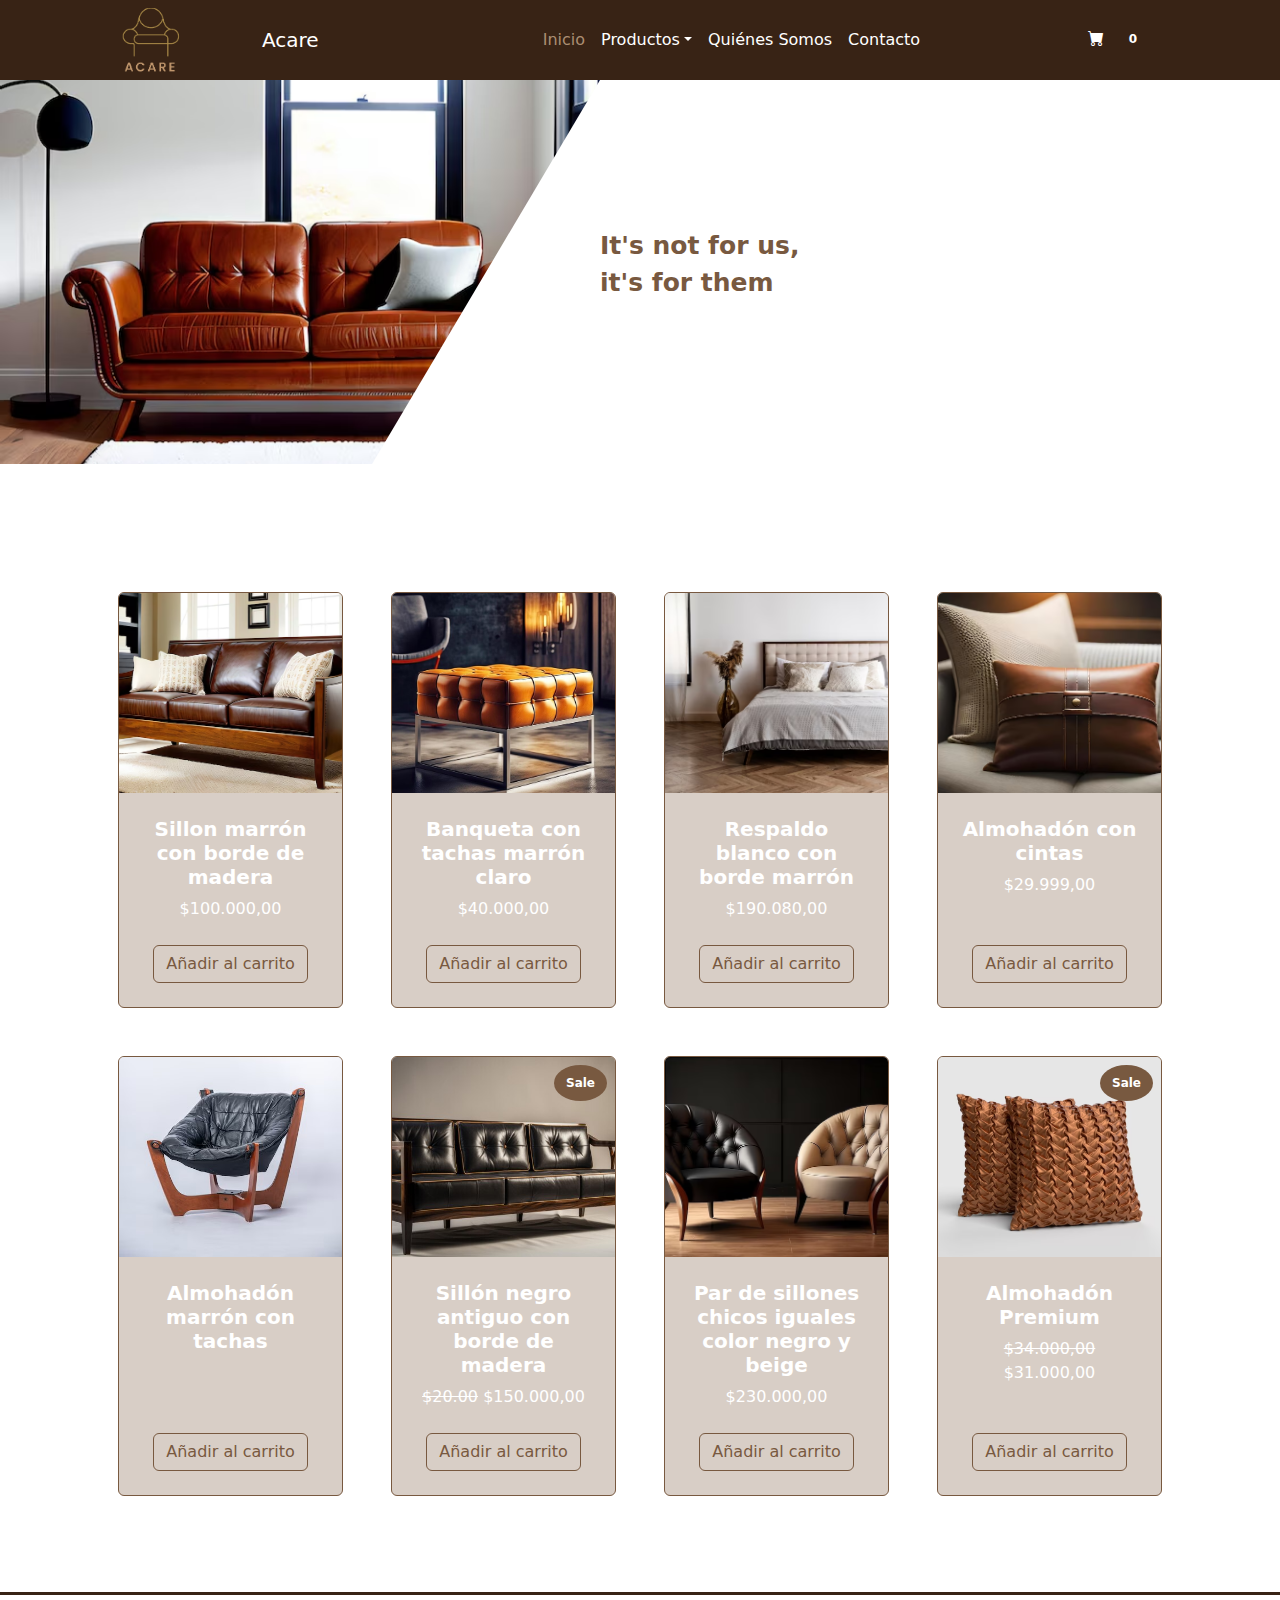
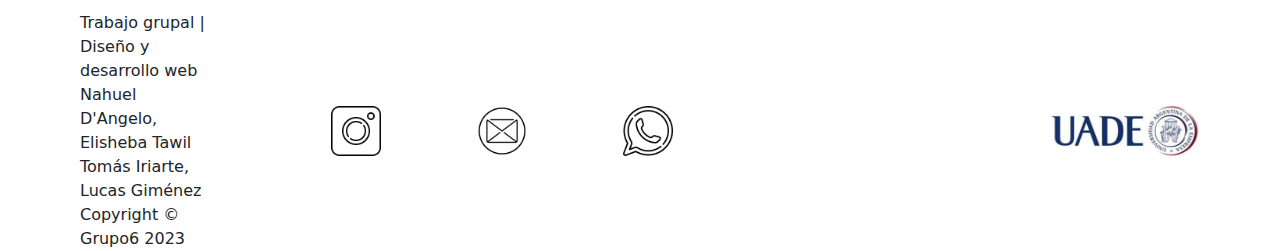
==== index.html @ 0e03ffe2 "version1" ====
<!DOCTYPE html>
<html lang="en">
    <head>
        <meta charset="utf-8" />
        <meta name="viewport" content="width=device-width, initial-scale=1, shrink-to-fit=no" />
        <meta name="description" content="" />
        <meta name="author" content="" />
        <title>Pagina Acare</title>
        <!-- Favicon-->
        <link rel="icon" type="image/x-icon" href="assets/favicon.ico" />
        <!-- Bootstrap icons-->
        <link href="https://cdn.jsdelivr.net/npm/bootstrap-icons@1.5.0/font/bootstrap-icons.css" rel="stylesheet" />
        <!-- Core theme CSS (includes Bootstrap)-->
        <link href="css/styles.css" rel="stylesheet" />
    </head>
    <body>
        <!-- Navigation-->   <!--style="background-color: #382315;"-->
        <nav class="navbar navbar-expand-lg navbar-light " style="background-color: #382315; " >
            <div class="container px-4 px-lg-5">
                <img class="LogoAcare" src="img/sinfondo.png" alt="logo acare">
                <a class="navbar-brand" href="#!" style="margin-right: 12rem;">Acare</a>
                <button class="navbar-toggler" type="button" data-bs-toggle="collapse" data-bs-target="#navbarSupportedContent" aria-controls="navbarSupportedContent" aria-expanded="false" aria-label="Toggle navigation"><span class="navbar-toggler-icon"></span></button>
                <div class="collapse navbar-collapse" id="navbarSupportedContent" >
                    <ul class="navbar-nav me-auto mb-2 mb-lg-0 ms-lg-4" >
                        <li class="nav-item"><a class="nav-link active" aria-current="page" href="index.html">Inicio</a></li>
                        <li class="nav-item dropdown">
                            <!--la barra desplegable de los productos-->
                            <a class="nav-link dropdown-toggle" id="navbarDropdown" href="#" role="button" data-bs-toggle="dropdown" aria-expanded="false">Productos</a>
                            <ul class="dropdown-menu" aria-labelledby="navbarDropdown">
                                <li><a class="dropdown-item" href="sillones.html">Sillones</a></li>
                                <li><a class="dropdown-item" href="sillonesChicos.html">Sillones Chicos</a></li>
                                <li><a class="dropdown-item" href="sillas.html">Sillas</a></li>
                                <li><a class="dropdown-item" href="respaldos.html">Respaldos</a></li>
                                <li><a class="dropdown-item" href="almohadones.html">Almohadones</a></li>
                            </ul>
                        </li>
                        <li class="nav-item"><a class="nav-link" href="#!">Quiénes Somos</a></li>
                        <li class="nav-item"><a class="nav-link" href="#!">Contacto</a></li>
                        
                    </ul>
                    
                    <!--carrito-->
                    <form class="d-flex">
                        <button class="btn btn-outline-dark2" type="submit">
                            <i class="bi-cart-fill me-1"></i>
                            
                            <span class="badge  text-white ms-1 ">0</span>
                        </button>
                    </form>
                </div>
            </div>
        </nav>
        <!-- Header-->
        <header>
            <section class="pad">
                <div class="sec">
                    <div class="CarruselPortada img-fluid">
                        <img style="width: 100%;"  src="fotosPag/sillon/SG14.avif" alt="foto portada">
                    </div>
                    <div class="text-center " >
                        <div class="textoPortada display-6 fw-bolder">
                            <p>It's not for us, <br>it's for them</p>  
                
                        </div>
                    </div>
                </div>
            </section>
        </header>
        
        
        <!-- Section CARD-->
        <main>
            <section class="py-5">
                <div class="container px-4 px-lg-5 mt-5">
                    <div class="row gx-4 gx-lg-5 row-cols-2 row-cols-md-3 row-cols-xl-4 justify-content-center">
                        <!--CARD1-->
                        <div class="col mb-5">
                            <div class="card h-100">
                                <!-- Product image-->
                                <img class="card-img-top" src="fotosPag/sillon/SG5.avif" alt="siilon marron" />
                                <!-- Product details-->
                                <div class="card-body p-4">
                                    <div class="text-center text-white">
                                        <!-- Product name-->
                                        <h5 class="fw-bolder">Sillon marrón con borde de madera</h5>
                                        <!-- Product price-->
                                        $100.000,00
                                    </div>
                                </div>
                                <!-- Product actions-->
                                <div class="card-footer p-4 pt-0 border-top-0 bg-transparent">
                                    <div class="text-center"><a class="btn btn-outline-dark mt-auto" href="#">Añadir al carrito</a></div>
                                </div>
                            </div>
                        </div>
                        <!--CARD2-->
                        <div class="col mb-5">
                            <div class="card h-100">
                                <!-- Product image-->
                                <img class="card-img-top" src="fotosPag/sillonChico/SCB1.jpg" alt="banqueta" />
                                <!-- Product details-->
                                <div class="card-body p-4">
                                    <div class="text-center text-white">
                                        <!-- Product name-->
                                        <h5 class="fw-bolder">Banqueta con tachas marrón claro</h5>
                                        
                                        <!-- Product price-->
                                        $40.000,00
                                    </div>
                                </div>
                                <!-- Product actions-->
                                <div class="card-footer p-4 pt-0 border-top-0 bg-transparent">
                                    <div class="text-center"><a class="btn btn-outline-dark mt-auto" href="#">Añadir al carrito</a></div>
                                </div>
                            </div>
                        </div>
                        <!--CARD3-->
                        <div class="col mb-5">
                            <div class="card h-100">
                                <!-- Product image-->
                                <img class="card-img-top" src="fotosPag/respaldo/ri5.avif" alt="respaldo" />
                                <!-- Product details-->
                                <div class="card-body p-4">
                                    <div class="text-center text-white">
                                        <!-- Product name-->
                                        <h5 class="fw-bolder">Respaldo blanco con borde marrón</h5>
                                        <!-- Product price-->
                                        $190.080,00
                                    </div>
                                </div>
                                <!-- Product actions-->
                                <div class="card-footer p-4 pt-0 border-top-0 bg-transparent">
                                    <div class="text-center"><a class="btn btn-outline-dark mt-auto" href="#">Añadir al carrito</a></div>
                                </div>
                            </div>
                        </div>
                        
                        <!--CARD4-->
                        <div class="col mb-5">
                            <div class="card h-100">
                                <!-- Product image-->
                                <img class="card-img-top" src="fotosPag/almohadon/AL10.avif" alt="almohadon" />
                                <!-- Product details-->
                                <div class="card-body p-4">
                                    <div class="text-center text-white">
                                        <!-- Product name-->
                                        <h5 class="fw-bolder">Almohadón con cintas</h5>
                                        
                                        <!-- Product price-->
                                        $29.999,00
                                    </div>
                                </div>
                                <!-- Product actions-->
                                <div class="card-footer p-4 pt-0 border-top-0 bg-transparent">
                                    <div class="text-center"><a class="btn btn-outline-dark mt-auto" href="#">Añadir al carrito</a></div>
                                </div>
                            </div>
                        </div>
                        <!--CARD5-->
                        <div class="col mb-5">
                            <div class="card h-100">
                                <!-- Product image-->
                                <img class="card-img-top" src="fotosPag/silla/SI5_2.jpg" alt="silla" />
                                <!-- Product details-->
                                <div class="card-body p-4">
                                    <div class="text-center text-white">
                                        <!-- Product name-->
                                        <h5 class="fw-bolder">Almohadón marrón con tachas</h5>
                                        
                                    </div>
                                </div>
                                <!-- Product actions-->
                                <div class="card-footer p-4 pt-0 border-top-0 bg-transparent">
                                    <div class="text-center"><a class="btn btn-outline-dark mt-auto" href="#">Añadir al carrito</a></div>
                                </div>
                            </div>
                        </div>
                        <!--CARD6-->
                        <div class="col mb-5">
                            <div class="card h-100">
                                <!-- Sale badge-->
                                <div class="badge text-white position-absolute" style="top: 0.5rem; right: 0.5rem; background-color:#785940">Sale</div>
                                <!-- Product image-->
                                <img class="card-img-top " src="fotosPag/sillon/SG12.jpg" alt="sillon chico" />
                                <!-- Product details-->
                                <div class="card-body p-4">
                                    <div class="text-center text-white">
                                        <!-- Product name-->
                                        <h5 class="fw-bolder">Sillón negro antiguo con borde de madera</h5>
                                        
                                        <!-- Product price-->
                                        <span class="text-muted text-decoration-line-through">$20.00</span>
                                        $150.000,00
                                    </div>
                                </div>
                                <!-- Product actions-->
                                <div class="card-footer p-4 pt-0 border-top-0 bg-transparent">
                                    <div class="text-center"><a class="btn btn-outline-dark mt-auto" href="#">Añadir al carrito</a></div>
                                </div>
                            </div>
                        </div>
                        <!--CARD7-->
                        <div class="col mb-5">
                            <div class="card h-100">
                                <!-- Product image-->
                                <img class="card-img-top" src="fotosPag/sillonChico/SC4.avif" alt="sillon chico" />
                                <!-- Product details-->
                                <div class="card-body p-4">
                                    <div class="text-center text-white">
                                        <!-- Product name-->
                                        <h5 class="fw-bolder"> Par de sillones chicos iguales color negro y beige</h5>
                                        
                                        <!-- Product price-->
                                        $230.000,00
                                    </div>
                                </div>
                                <!-- Product actions-->
                                <div class="card-footer p-4 pt-0 border-top-0 bg-transparent">
                                    <div class="text-center"><a class="btn btn-outline-dark mt-auto" href="#">Añadir al carrito</a></div>
                                </div>
                            </div>
                        </div>
                        <!--CARD8-->
                        <div class="col mb-5">
                            <div class="card h-100">
                                <!-- Sale badge-->
                                <div class="badge text-white position-absolute" style="top: 0.5rem; right: 0.5rem; background-color:#785940">Sale</div>
                                <!-- Product image-->
                                <img class="card-img-top " src="fotosPag/almohadon/AL7.avif" alt="almohadon" />
                                <!-- Product details-->
                                <div class="card-body p-4">
                                    <div class="text-center text-white">
                                        <!-- Product name-->
                                        <h5 class="fw-bolder">Almohadón Premium</h5>
                                        
                                        <!-- Product price-->
                                        <span class="text-muted text-decoration-line-through">$34.000,00</span>
                                        $31.000,00
                                    </div>
                                </div>
                                <!-- Product actions-->
                                <div class="card-footer p-4 pt-0 border-top-0 bg-transparent">
                                    <div class="text-center"><a class="btn btn-outline-dark mt-auto" href="#">Añadir al carrito</a></div>
                                </div>
                            </div>
                        </div>
                    </div>
                </div>
            </section>
        </main>
        <!-- Footer-->
        <footer class="footer2v bg-white">
            
            <section class="column1">
                <p class="m-0 text-start">Trabajo grupal | Diseño y desarrollo web</p>
                <p class="m-0 text-start">Nahuel D'Angelo, Elisheba Tawil</p>
                <p class="m-0 text-start">Tomás Iriarte, Lucas Giménez</p>
                <p class="m-0 text-start" >Copyright &copy; Grupo6 2023</p>
            </section>
            
            <section class="column2">
                <a class="LogoC " href="mailto:sabuttawil@gmail.com" target="_blank">
                    <img src="img/instagram-logo.png" alt="iconoInstagram">
                </a>
                
                <a class="LogoC"  href="mailto:sabuttawil@gmail.com" target="_blank">
                    <img src="img/newsletter_logo.png" alt="iconoGmail">
                </a>
            
                <a class="LogoC" href="https://api.whatsapp.com/send?phone=5491134989592" target="_blank">
                    <img src="img/whatsapp-logo_nvo.png" alt="whatsappLogo">
                </a>
                    
                
            </section>

            <section class="column3">
                <div class="LogoUade" > <img src="img/uade-logo_nvo.jpg" alt="logo uade"></div>
            </section>

        </footer>

        <!--
        <footer class=" footerYo bg-white">
            <div class="ListaInfo  container m-0 textoCopy">
                <ul style="list-style: none;">
                    <li>Trabajo grupal | Diseño y desarrollo web</li>
                    <li>Nahuel D'Angelo</li>
                    <li>Tawil Elisheba</li>
                    <li>Tomás Iriarte</li>
                    <li>Lucas Giménez</li>
                    <li>Copyright &copy; Grupo6 2023</li>
                </ul>
            </div>
            
            
            <a class="LogoC " href="mailto:sabuttawil@gmail.com" target="_blank">
                <img src="img/instagram-logo.png" alt="iconoInstagram">
            </a>
            
            <a class="LogoC"  href="mailto:sabuttawil@gmail.com" target="_blank">
                <img src="img/newsletter_logo.png" alt="iconoGmail">
            </a>
        
            <a class="LogoC" href="https://api.whatsapp.com/send?phone=5491134989592" target="_blank">
                <img src="img/whatsapp-logo_nvo.png" alt="whatsappLogo">
            </a>
                
            <div class="  LogoUade" > <img src="img/LogoUADE.webp" alt="logo uade"></div>
            -->
        
        </footer>
        
        
        <!-- Bootstrap core JS-->
        <script src="https://cdn.jsdelivr.net/npm/bootstrap@5.2.3/dist/js/bootstrap.bundle.min.js"></script>
        <!-- Core theme JS-->
        <script src="js/scripts.js"></script>
    </body>
</html>
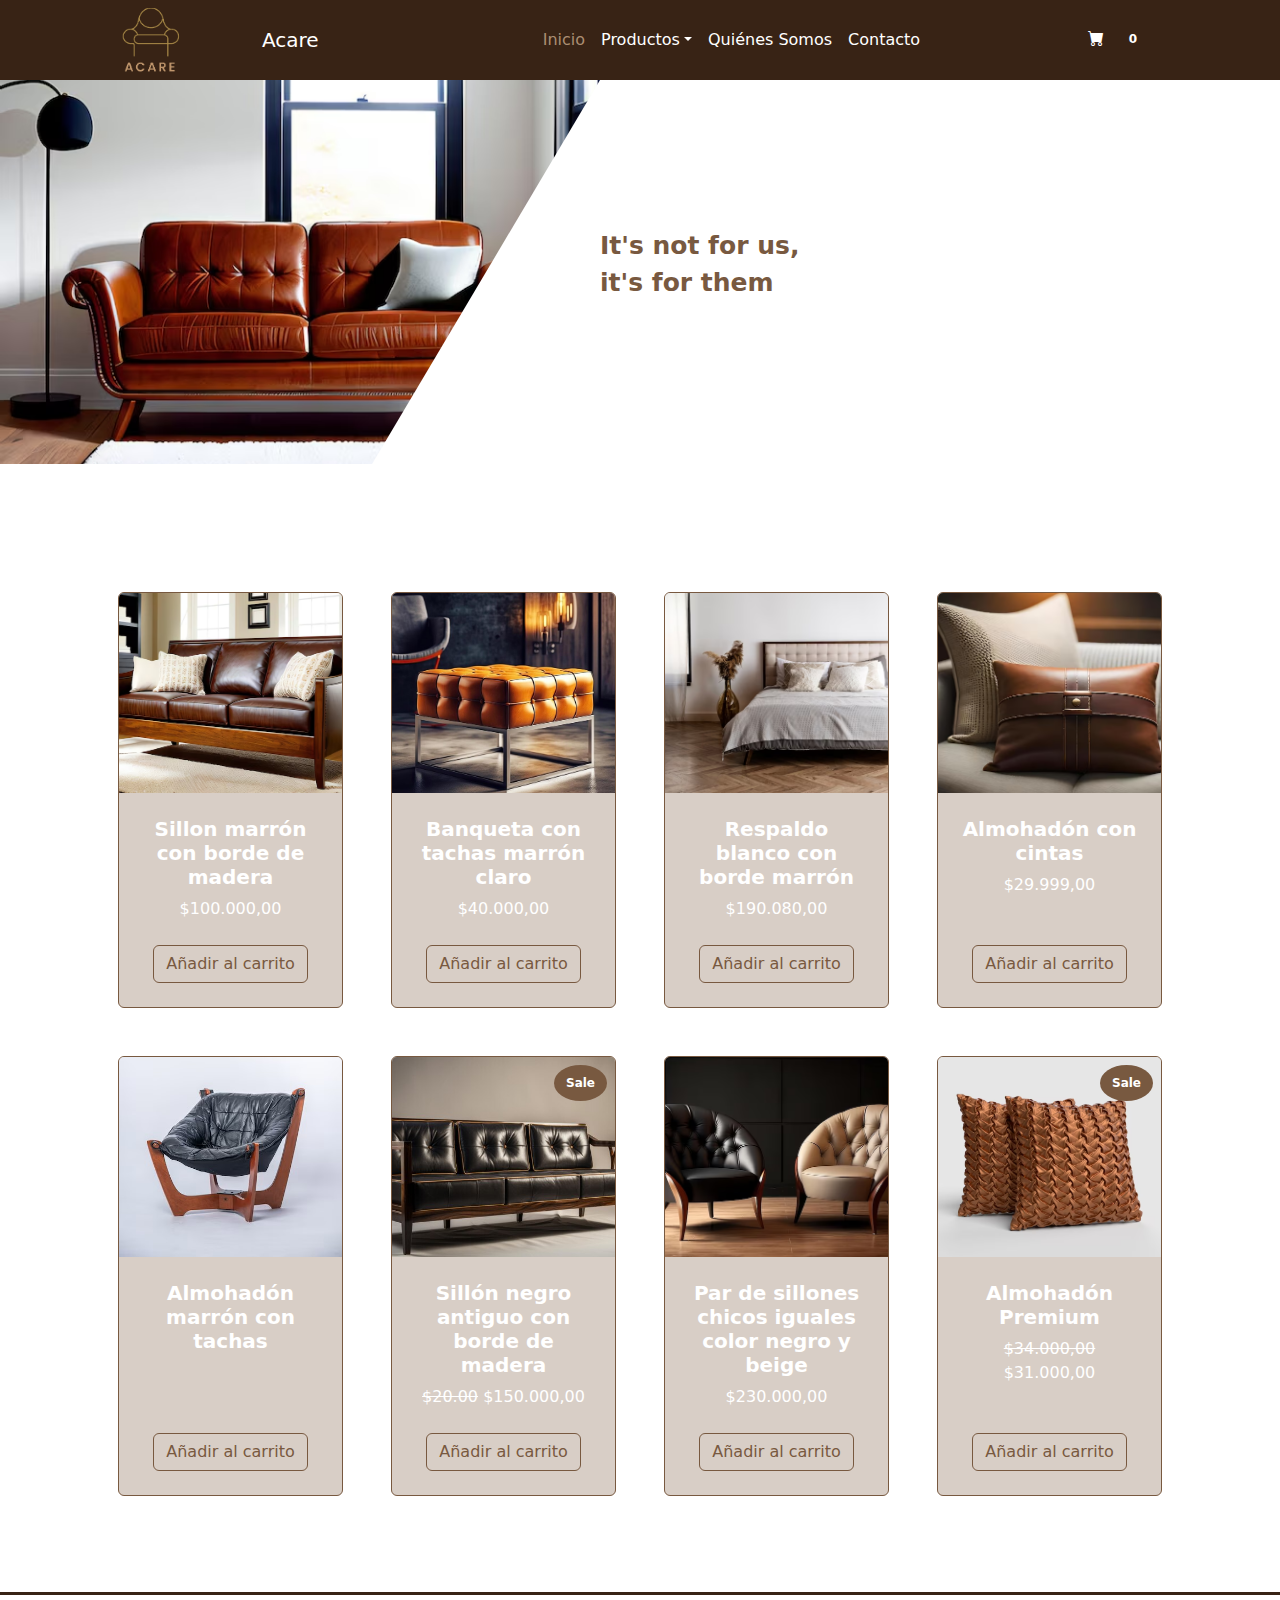
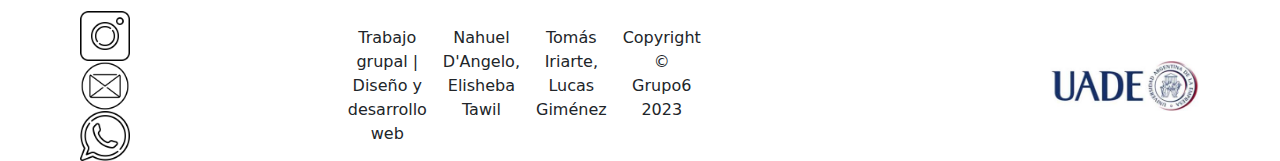
==== commit ac8ef37f: "version 2" ====
--- a/index.html
+++ b/index.html
@@ -251,14 +251,9 @@
         <!-- Footer-->
         <footer class="footer2v bg-white">
             
+            
+            
             <section class="column1">
-                <p class="m-0 text-start">Trabajo grupal | Diseño y desarrollo web</p>
-                <p class="m-0 text-start">Nahuel D'Angelo, Elisheba Tawil</p>
-                <p class="m-0 text-start">Tomás Iriarte, Lucas Giménez</p>
-                <p class="m-0 text-start" >Copyright &copy; Grupo6 2023</p>
-            </section>
-            
-            <section class="column2">
                 <a class="LogoC " href="mailto:sabuttawil@gmail.com" target="_blank">
                     <img src="img/instagram-logo.png" alt="iconoInstagram">
                 </a>
@@ -273,6 +268,12 @@
                     
                 
             </section>
+            <section class="column2">
+                <p class="m-0 text-cenetr">Trabajo grupal | Diseño y desarrollo web</p>
+                <p class="m-0 text-cenetr">Nahuel D'Angelo, Elisheba Tawil</p>
+                <p class="m-0 text-center">Tomás Iriarte, Lucas Giménez</p>
+                <p class="m-0 text-center" >Copyright &copy; Grupo6 2023</p>
+            </section>
 
             <section class="column3">
                 <div class="LogoUade" > <img src="img/uade-logo_nvo.jpg" alt="logo uade"></div>
@@ -280,36 +281,8 @@
 
         </footer>
 
-        <!--
-        <footer class=" footerYo bg-white">
-            <div class="ListaInfo  container m-0 textoCopy">
-                <ul style="list-style: none;">
-                    <li>Trabajo grupal | Diseño y desarrollo web</li>
-                    <li>Nahuel D'Angelo</li>
-                    <li>Tawil Elisheba</li>
-                    <li>Tomás Iriarte</li>
-                    <li>Lucas Giménez</li>
-                    <li>Copyright &copy; Grupo6 2023</li>
-                </ul>
-            </div>
-            
-            
-            <a class="LogoC " href="mailto:sabuttawil@gmail.com" target="_blank">
-                <img src="img/instagram-logo.png" alt="iconoInstagram">
-            </a>
-            
-            <a class="LogoC"  href="mailto:sabuttawil@gmail.com" target="_blank">
-                <img src="img/newsletter_logo.png" alt="iconoGmail">
-            </a>
-        
-            <a class="LogoC" href="https://api.whatsapp.com/send?phone=5491134989592" target="_blank">
-                <img src="img/whatsapp-logo_nvo.png" alt="whatsappLogo">
-            </a>
-                
-            <div class="  LogoUade" > <img src="img/LogoUADE.webp" alt="logo uade"></div>
-            -->
-        
-        </footer>
+        
+        
         
         
         <!-- Bootstrap core JS-->
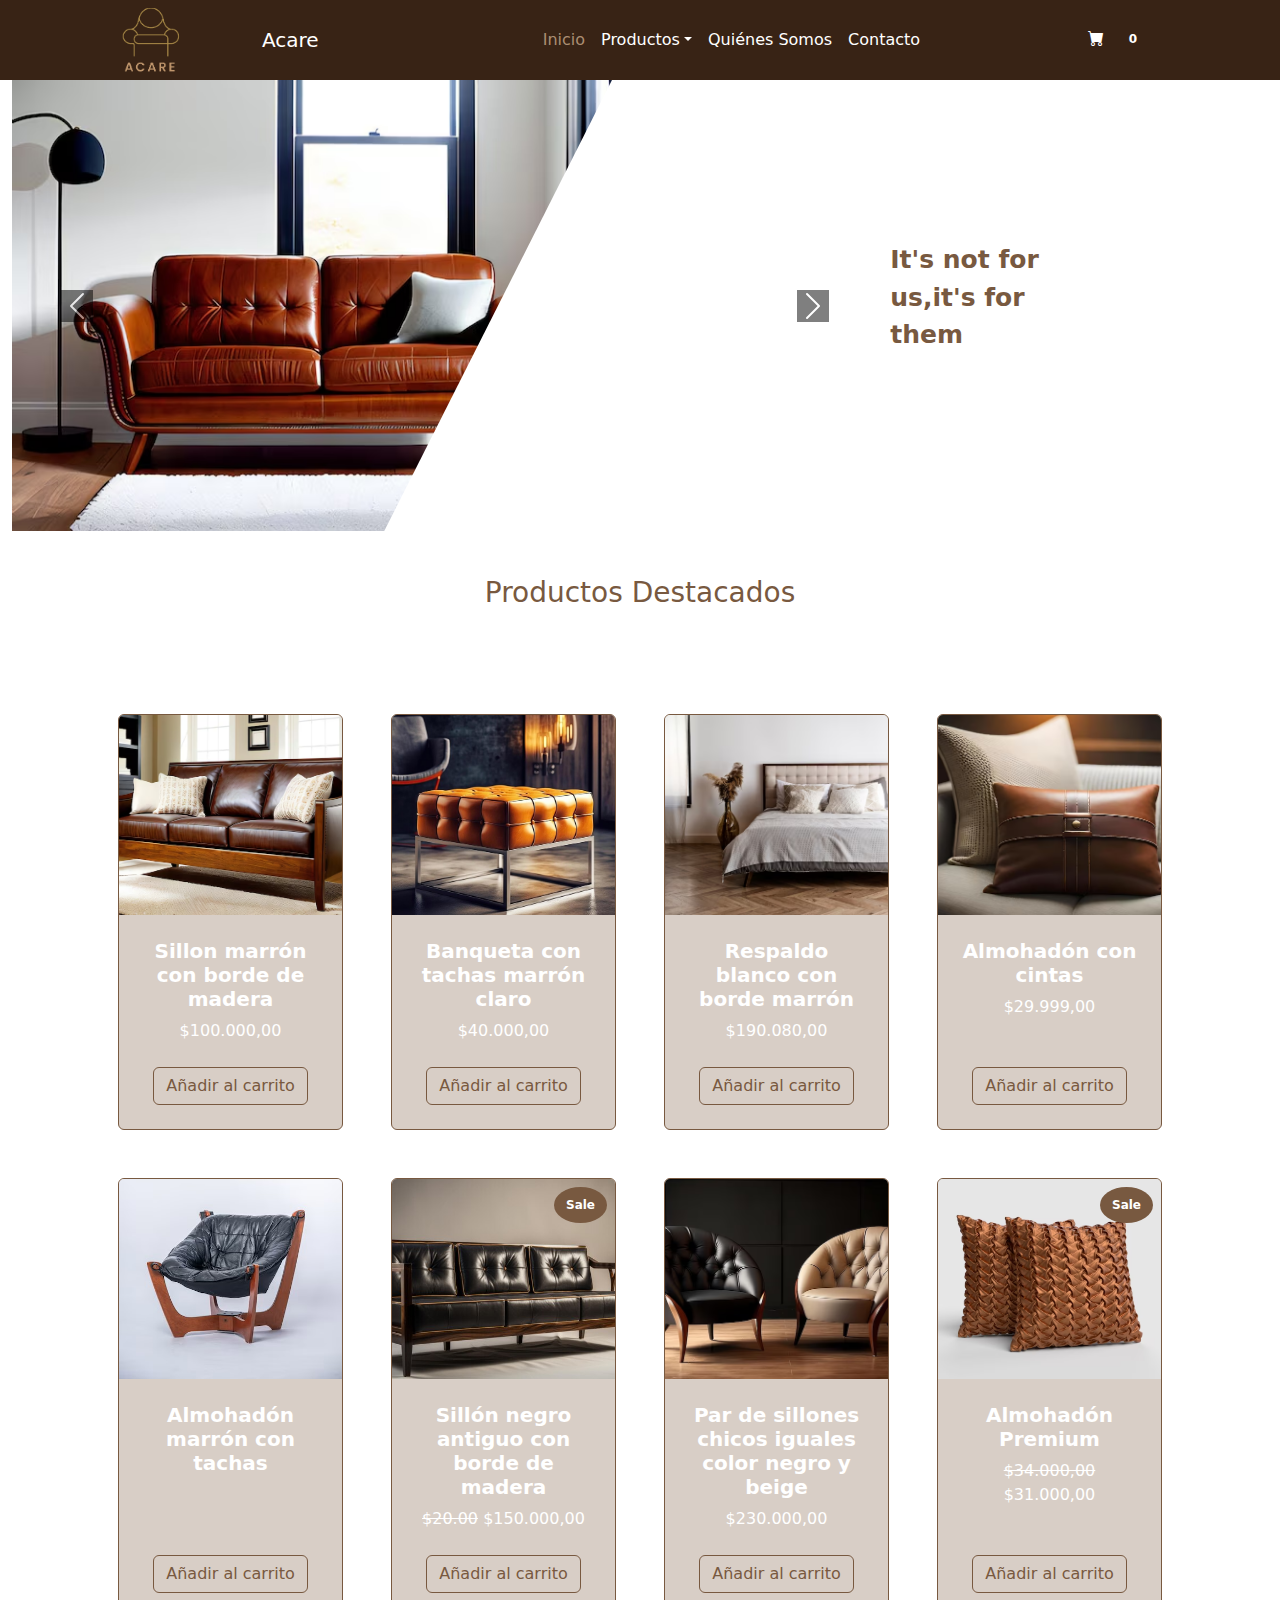
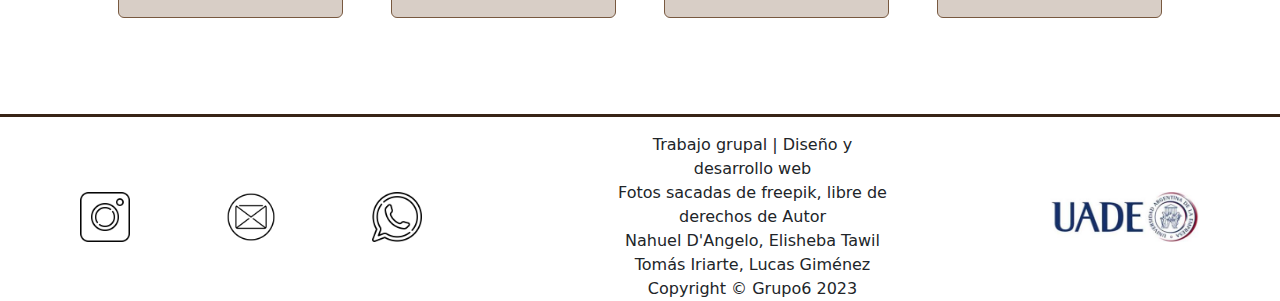
==== commit 3d84ecee: "version4" ====
--- a/index.html
+++ b/index.html
@@ -34,8 +34,8 @@
                                 <li><a class="dropdown-item" href="almohadones.html">Almohadones</a></li>
                             </ul>
                         </li>
-                        <li class="nav-item"><a class="nav-link" href="#!">Quiénes Somos</a></li>
-                        <li class="nav-item"><a class="nav-link" href="#!">Contacto</a></li>
+                        <li class="nav-item"><a class="nav-link" href="quienes_somos.html">Quiénes Somos</a></li>
+                        <li class="nav-item"><a class="nav-link" href="contacto.html">Contacto</a></li>
                         
                     </ul>
                     
@@ -54,6 +54,9 @@
         <header>
             <section class="pad">
                 <div class="sec">
+                    
+                    
+                    <!--
                     <div class="CarruselPortada img-fluid">
                         <img style="width: 100%;"  src="fotosPag/sillon/SG14.avif" alt="foto portada">
                     </div>
@@ -62,7 +65,59 @@
                             <p>It's not for us, <br>it's for them</p>  
                 
                         </div>
+                    </div>  -->
+                
+                    <div class="container">
+                    <div id="myCarousel" class="carousel slide" data-ride="carousel">
+                        <!-- Indicadores de imágenes -->
+                        <ol class="carousel-indicators">
+                        <li data-target="#myCarousel" data-slide-to="0" class="active"></li>
+                        <li data-target="#myCarousel" data-slide-to="1"></li>
+                        <li data-target="#myCarousel" data-slide-to="2"></li>
+                        </ol>
+
+                        <!-- Imágenes del carrusel -->
+                        <div class="carousel-inner">
+                        <div class="CarruselPortada img-fluid carousel-item active">
+                            <img style="width: 100%;" src="fotosPag/sillon/SG14.avif" alt="Imagen 1">
+                        </div>
+                        <div class="CarruselPortada img-fluid carousel-item">
+                            <img style="width: 100%;" src="fotosPag/almohadon/AL11.avif" alt="Imagen 2">
+                        </div>
+                        <div class="CarruselPortada img-fluid carousel-item">
+                            <img style="width: 100%;" src="fotosPag/silla/SI4_2.jpg" alt="Imagen 3">
+                        </div>
+                        <div class="CarruselPortada img-fluid carousel-item">
+                            <img style="width: 100%;" src="fotosPag/sillonChico/SC4.avif" alt="Imagen 4">
+                        </div>
+                        <div class="CarruselPortada img-fluid carousel-item">
+                            <img style="width: 100%;" src="fotosPag/respaldo/ri3.avif" alt="Imagen 5">
+                        </div>
+                        </div>
+
+                        <!-- Botones de navegación -->
+                        <a class="carousel-control-prev" href="#myCarousel" data-slide="prev">
+                        <span class="carousel-control-prev-icon"></span>
+                        </a>
+                        <a class="carousel-control-next" href="#myCarousel" data-slide="next">
+                        <span class="carousel-control-next-icon"></span>
+                        </a>
                     </div>
+                    </div>
+                    <div class="text-center " >
+                        <div class="textoPortada display-6 fw-bolder">
+                            <p>It's not for us,it's for them</p>  
+                
+                        </div>
+                    </div> 
+                
+
+
+                
+                
+                
+                
+                
                 </div>
             </section>
         </header>
@@ -70,6 +125,11 @@
         
         <!-- Section CARD-->
         <main>
+            <section class="PrdoDescText">
+                <h3>Productos Destacados</h3>
+
+            </section>
+
             <section class="py-5">
                 <div class="container px-4 px-lg-5 mt-5">
                     <div class="row gx-4 gx-lg-5 row-cols-2 row-cols-md-3 row-cols-xl-4 justify-content-center">
@@ -270,9 +330,11 @@
             </section>
             <section class="column2">
                 <p class="m-0 text-cenetr">Trabajo grupal | Diseño y desarrollo web</p>
+                <p class="m-0 text-center" >Fotos sacadas de freepik, libre de derechos de Autor</p>
                 <p class="m-0 text-cenetr">Nahuel D'Angelo, Elisheba Tawil</p>
                 <p class="m-0 text-center">Tomás Iriarte, Lucas Giménez</p>
                 <p class="m-0 text-center" >Copyright &copy; Grupo6 2023</p>
+                
             </section>
 
             <section class="column3">
@@ -287,6 +349,10 @@
         
         <!-- Bootstrap core JS-->
         <script src="https://cdn.jsdelivr.net/npm/bootstrap@5.2.3/dist/js/bootstrap.bundle.min.js"></script>
+        <script src="https://code.jquery.com/jquery-3.5.1.slim.min.js"></script>
+        <script src="https://maxcdn.bootstrapcdn.com/bootstrap/4.5.2/js/bootstrap.min.js"></script>
+
+
         <!-- Core theme JS-->
         <script src="js/scripts.js"></script>
     </body>
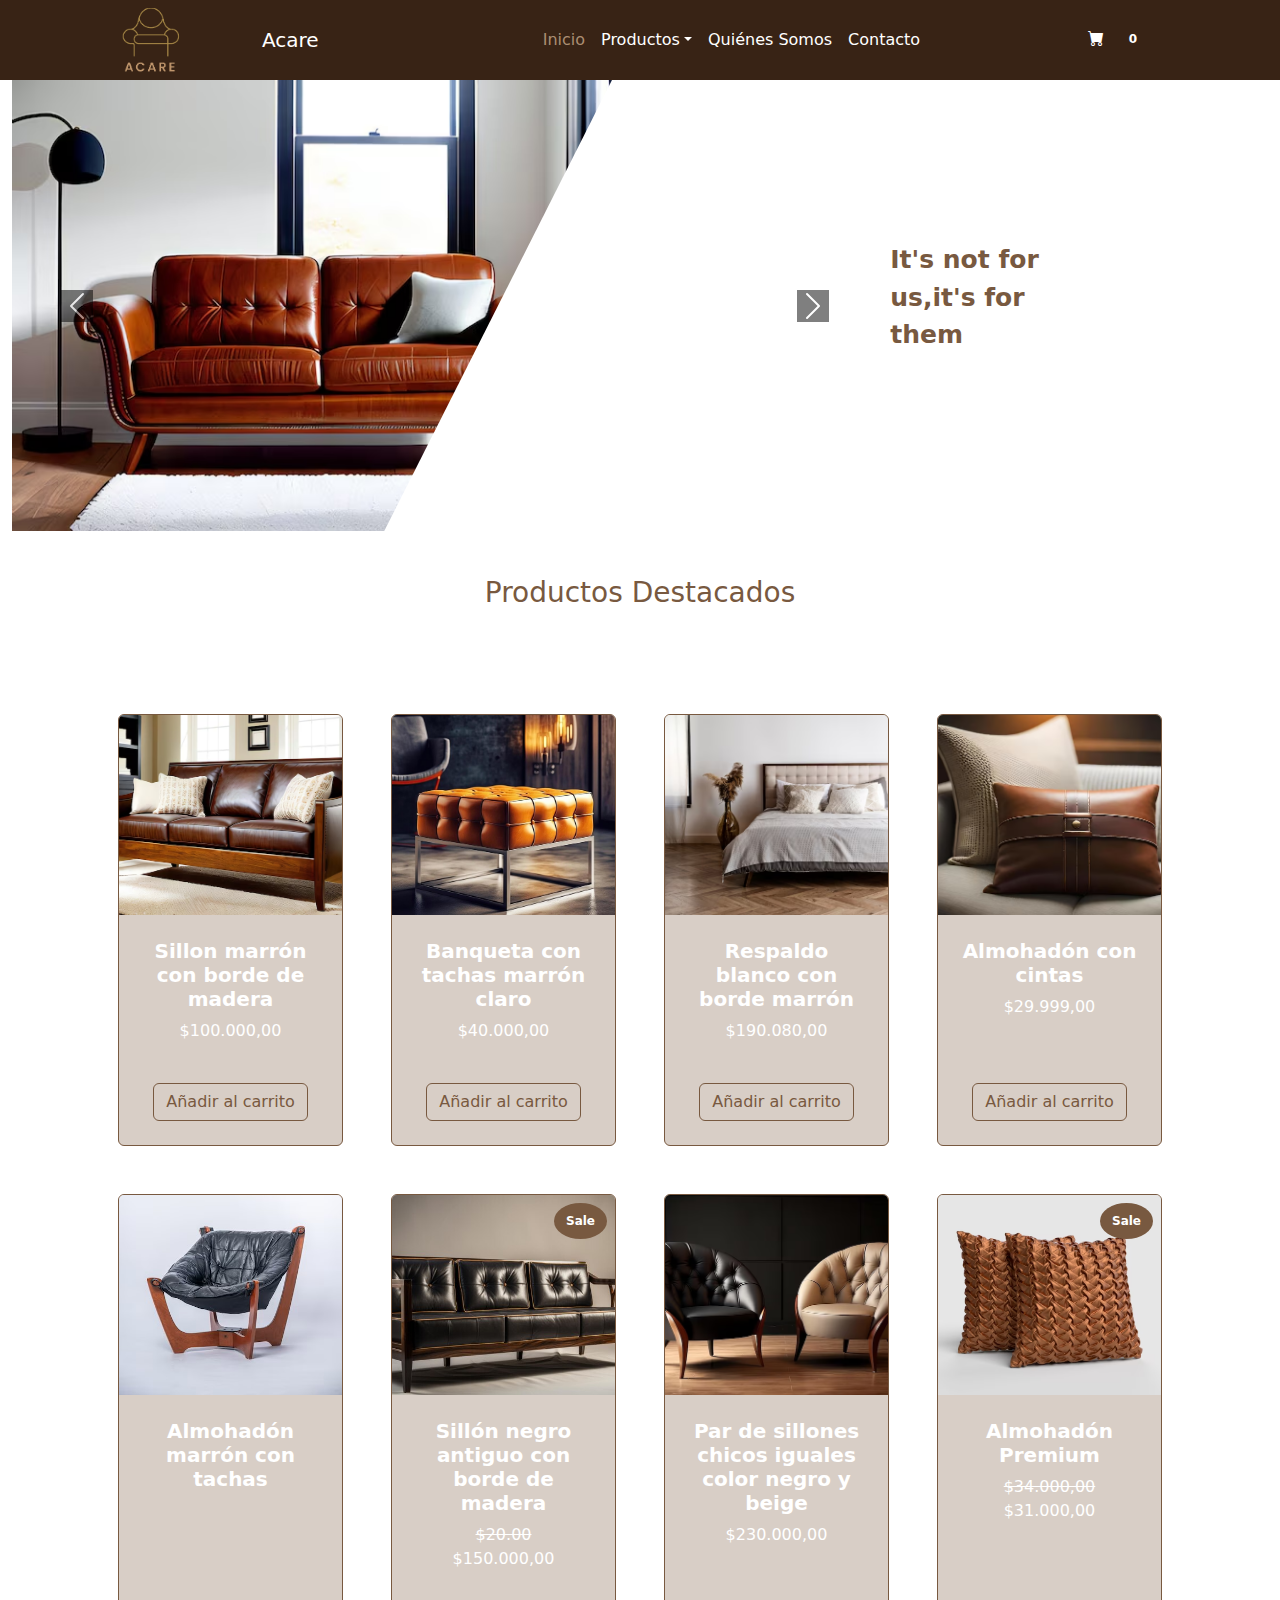
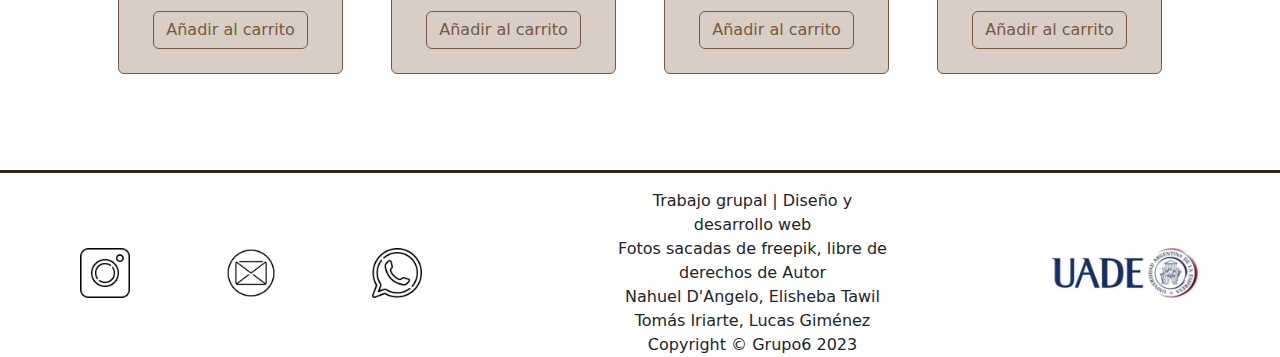
==== commit b55f41a6: "Cambios Minicart" ====
--- a/index.html
+++ b/index.html
@@ -121,6 +121,27 @@
                 </div>
             </section>
         </header>
+
+        <div class="container-cart-products hidden-cart">
+            <div class="row-product hidden">
+              <div class="cart-product">
+                <div class="info-cart-product">
+                  <span class="cantidad-producto-carrito">1</span>
+                  <p class="titulo-producto-carrito">Zapatos Nike</p>
+                  <span class="precio-producto-carrito">$0</span>
+                </div>
+                <svg xmlns="http://www.w3.org/2000/svg" fill="none" viewBox="0 0 24 24" stroke-width="1.5" stroke="currentColor" class="icon-close">
+                  <path stroke-linecap="round" stroke-linejoin="round" d="M6 18L18 6M6 6l12 12" />
+                </svg>
+              </div>
+            </div>
+        
+            <div class="cart-total hidden">
+              <h3>Total:</h3>
+              <span class="total-pagar">$200</span>
+            </div>
+            <p class="cart-empty"> El carrito está vacío</p>
+          </div>
         
         
         <!-- Section CARD-->
@@ -144,7 +165,7 @@
                                         <!-- Product name-->
                                         <h5 class="fw-bolder">Sillon marrón con borde de madera</h5>
                                         <!-- Product price-->
-                                        $100.000,00
+                                        <p class="precio">$100.000,00</p>
                                     </div>
                                 </div>
                                 <!-- Product actions-->
@@ -207,7 +228,7 @@
                                         <h5 class="fw-bolder">Almohadón con cintas</h5>
                                         
                                         <!-- Product price-->
-                                        $29.999,00
+                                        <p class="precio"> $29.999,00 </p>
                                     </div>
                                 </div>
                                 <!-- Product actions-->
@@ -250,7 +271,7 @@
                                         
                                         <!-- Product price-->
                                         <span class="text-muted text-decoration-line-through">$20.00</span>
-                                        $150.000,00
+                                        <p class="precio">$150.000,00</p>
                                     </div>
                                 </div>
                                 <!-- Product actions-->
@@ -271,7 +292,7 @@
                                         <h5 class="fw-bolder"> Par de sillones chicos iguales color negro y beige</h5>
                                         
                                         <!-- Product price-->
-                                        $230.000,00
+                                        <p class="precio">$230.000,00</p>
                                     </div>
                                 </div>
                                 <!-- Product actions-->
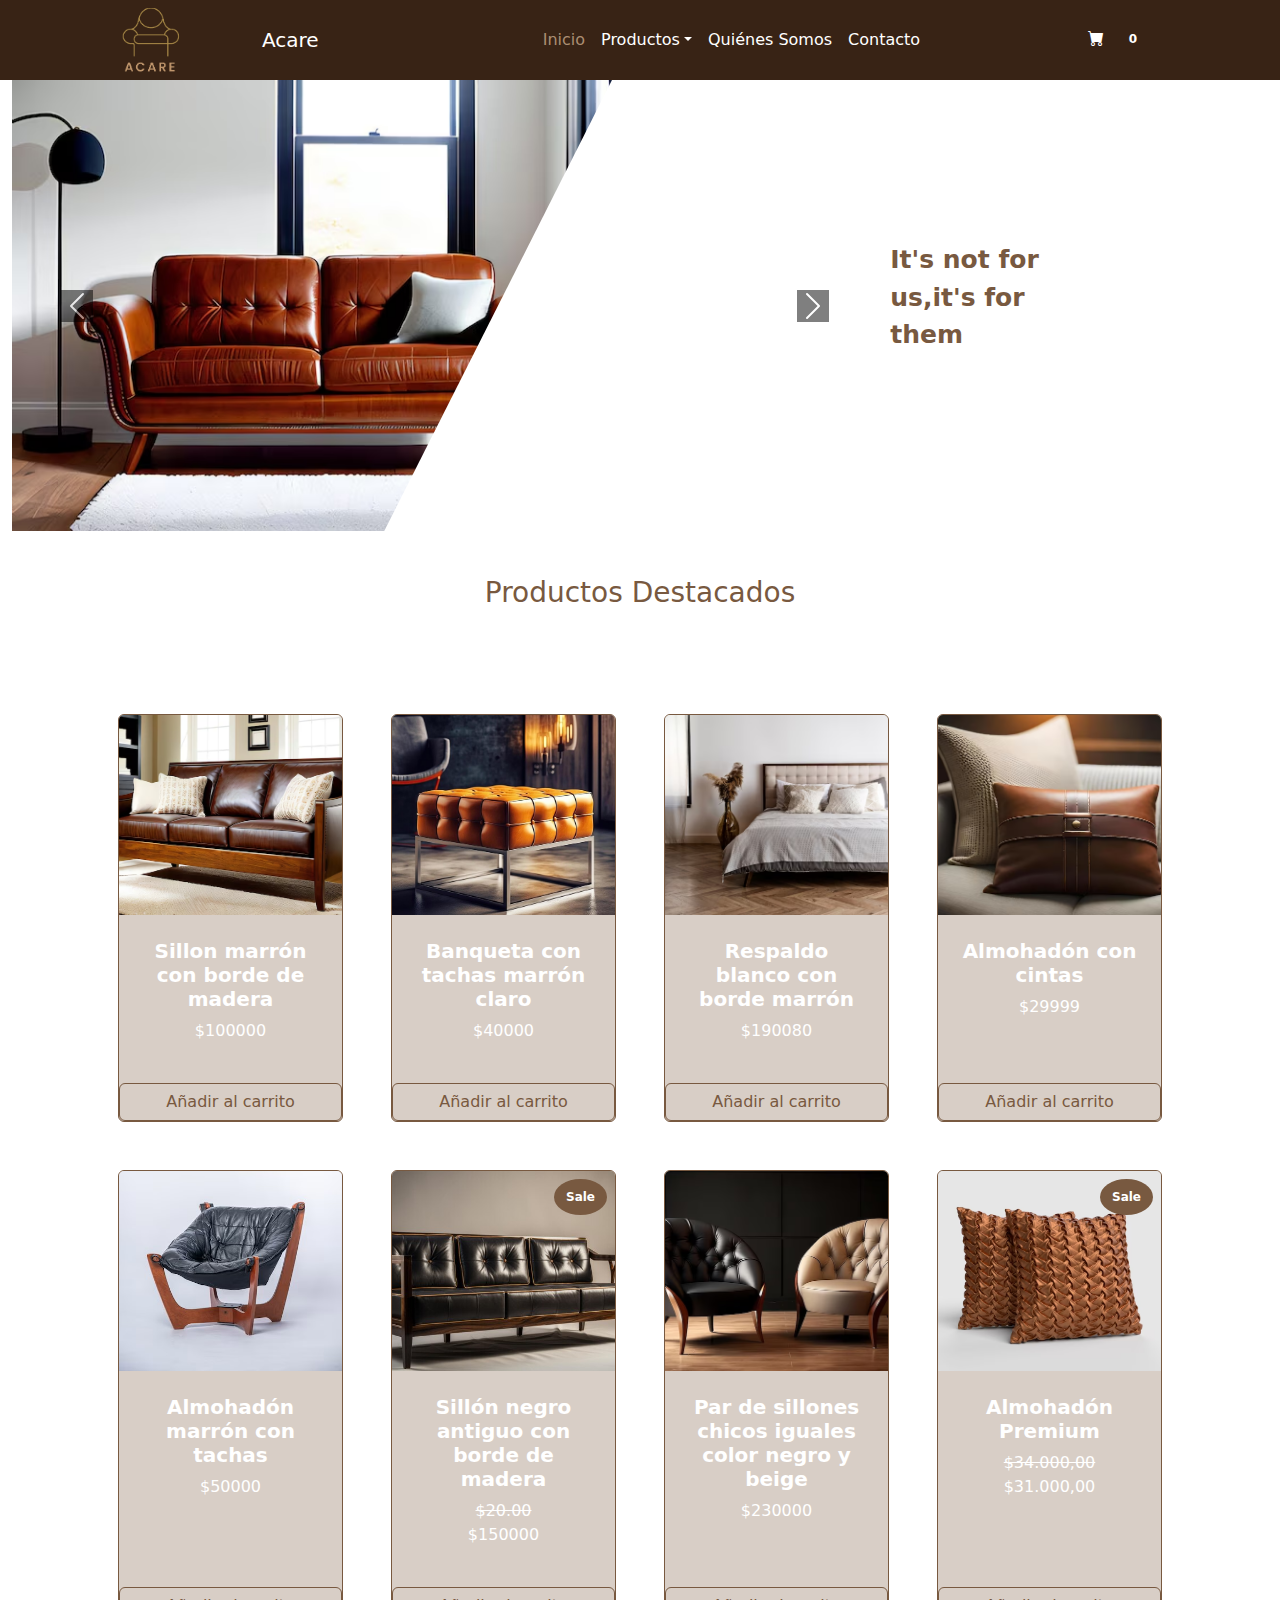
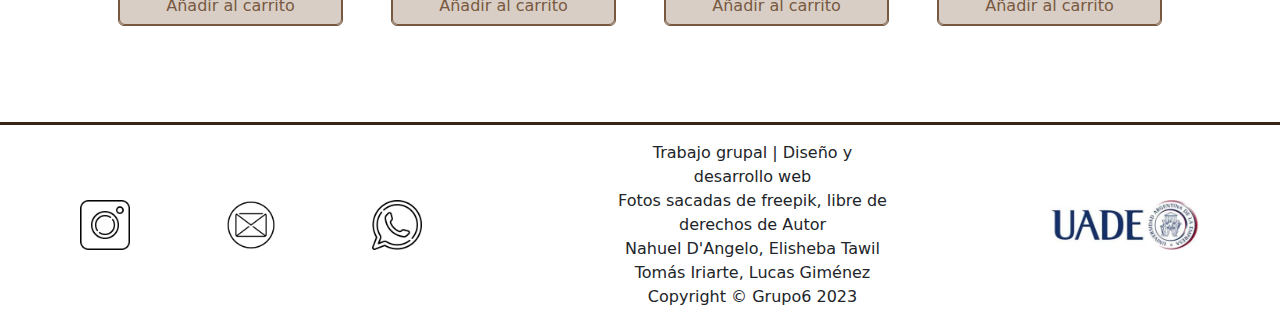
==== commit 27059997: "Minicart actualizado" ====
--- a/index.html
+++ b/index.html
@@ -138,7 +138,7 @@
         
             <div class="cart-total hidden">
               <h3>Total:</h3>
-              <span class="total-pagar">$200</span>
+              <span class="total-pagar">$0</span>
             </div>
             <p class="cart-empty"> El carrito está vacío</p>
           </div>
@@ -155,25 +155,26 @@
                 <div class="container px-4 px-lg-5 mt-5">
                     <div class="row gx-4 gx-lg-5 row-cols-2 row-cols-md-3 row-cols-xl-4 justify-content-center">
                         <!--CARD1-->
-                        <div class="col mb-5">
-                            <div class="card h-100">
-                                <!-- Product image-->
-                                <img class="card-img-top" src="fotosPag/sillon/SG5.avif" alt="siilon marron" />
-                                <!-- Product details-->
-                                <div class="card-body p-4">
-                                    <div class="text-center text-white">
-                                        <!-- Product name-->
-                                        <h5 class="fw-bolder">Sillon marrón con borde de madera</h5>
-                                        <!-- Product price-->
-                                        <p class="precio">$100.000,00</p>
-                                    </div>
-                                </div>
-                                <!-- Product actions-->
-                                <div class="card-footer p-4 pt-0 border-top-0 bg-transparent">
-                                    <div class="text-center"><a class="btn btn-outline-dark mt-auto" href="#">Añadir al carrito</a></div>
-                                </div>
-                            </div>
-                        </div>
+<div class="col mb-5">
+    <div class="card h-100">
+        <!-- Product image-->
+        <img class="card-img-top" src="fotosPag/sillon/SG5.avif" alt="siilon marron" />
+        <!-- Product details-->
+        <div class="card-body p-4">
+            <div class="text-center text-white">
+                <!-- Product name (cambiar a h5) -->
+                <h5 class="fw-bolder">Sillon marrón con borde de madera</h5>
+                <!-- Product price (asegurarte de que esté correctamente estructurado) -->
+                <p class="precio">$100000</p>
+            </div>
+        </div>
+        <!-- Product actions-->
+
+                <a class="btn btn-outline-dark mt-auto" href="#">Añadir al carrito</a>
+
+    </div>
+</div>
+
                         <!--CARD2-->
                         <div class="col mb-5">
                             <div class="card h-100">
@@ -183,16 +184,15 @@
                                 <div class="card-body p-4">
                                     <div class="text-center text-white">
                                         <!-- Product name-->
-                                        <h5 class="fw-bolder">Banqueta con tachas marrón claro</h5>
-                                        
-                                        <!-- Product price-->
-                                        $40.000,00
-                                    </div>
-                                </div>
-                                <!-- Product actions-->
-                                <div class="card-footer p-4 pt-0 border-top-0 bg-transparent">
-                                    <div class="text-center"><a class="btn btn-outline-dark mt-auto" href="#">Añadir al carrito</a></div>
-                                </div>
+                                        <h5 class="fw-bolder ">Banqueta con tachas marrón claro</h5>
+                                        
+                                        <!-- Product price-->
+                                        <p class="precio ">$40000</p>
+                                    </div>
+                                </div>
+                                <!-- Product actions-->
+                               
+                                <a class="btn btn-outline-dark mt-auto" href="#">Añadir al carrito</a>
                             </div>
                         </div>
                         <!--CARD3-->
@@ -206,13 +206,13 @@
                                         <!-- Product name-->
                                         <h5 class="fw-bolder">Respaldo blanco con borde marrón</h5>
                                         <!-- Product price-->
-                                        $190.080,00
-                                    </div>
-                                </div>
-                                <!-- Product actions-->
-                                <div class="card-footer p-4 pt-0 border-top-0 bg-transparent">
-                                    <div class="text-center"><a class="btn btn-outline-dark mt-auto" href="#">Añadir al carrito</a></div>
-                                </div>
+                                        <p class="precio">$190080</p>
+                                    </div>
+                                </div>
+                                <!-- Product actions-->
+                             
+                                        <a class="btn btn-outline-dark mt-auto" href="#">Añadir al carrito</a>
+                            
                             </div>
                         </div>
                         
@@ -228,13 +228,11 @@
                                         <h5 class="fw-bolder">Almohadón con cintas</h5>
                                         
                                         <!-- Product price-->
-                                        <p class="precio"> $29.999,00 </p>
-                                    </div>
-                                </div>
-                                <!-- Product actions-->
-                                <div class="card-footer p-4 pt-0 border-top-0 bg-transparent">
-                                    <div class="text-center"><a class="btn btn-outline-dark mt-auto" href="#">Añadir al carrito</a></div>
-                                </div>
+                                        <p class="precio"> $29999 </p>
+                                    </div>
+                                </div>
+                                <!-- Product actions-->
+<a class="btn btn-outline-dark mt-auto" href="#">Añadir al carrito</a>
                             </div>
                         </div>
                         <!--CARD5-->
@@ -247,13 +245,11 @@
                                     <div class="text-center text-white">
                                         <!-- Product name-->
                                         <h5 class="fw-bolder">Almohadón marrón con tachas</h5>
-                                        
-                                    </div>
-                                </div>
-                                <!-- Product actions-->
-                                <div class="card-footer p-4 pt-0 border-top-0 bg-transparent">
-                                    <div class="text-center"><a class="btn btn-outline-dark mt-auto" href="#">Añadir al carrito</a></div>
-                                </div>
+                                        <p class="precio">$50000</p>
+                                    </div>
+                                </div>
+                                <!-- Product actions-->
+<a class="btn btn-outline-dark mt-auto" href="#">Añadir al carrito</a>
                             </div>
                         </div>
                         <!--CARD6-->
@@ -271,13 +267,11 @@
                                         
                                         <!-- Product price-->
                                         <span class="text-muted text-decoration-line-through">$20.00</span>
-                                        <p class="precio">$150.000,00</p>
-                                    </div>
-                                </div>
-                                <!-- Product actions-->
-                                <div class="card-footer p-4 pt-0 border-top-0 bg-transparent">
-                                    <div class="text-center"><a class="btn btn-outline-dark mt-auto" href="#">Añadir al carrito</a></div>
-                                </div>
+                                        <p class="precio">$150000</p>
+                                    </div>
+                                </div>
+                                <!-- Product actions-->
+<a class="btn btn-outline-dark mt-auto" href="#">Añadir al carrito</a>
                             </div>
                         </div>
                         <!--CARD7-->
@@ -292,13 +286,11 @@
                                         <h5 class="fw-bolder"> Par de sillones chicos iguales color negro y beige</h5>
                                         
                                         <!-- Product price-->
-                                        <p class="precio">$230.000,00</p>
-                                    </div>
-                                </div>
-                                <!-- Product actions-->
-                                <div class="card-footer p-4 pt-0 border-top-0 bg-transparent">
-                                    <div class="text-center"><a class="btn btn-outline-dark mt-auto" href="#">Añadir al carrito</a></div>
-                                </div>
+                                        <p class="precio">$230000</p>
+                                    </div>
+                                </div>
+                                <!-- Product actions-->
+<a class="btn btn-outline-dark mt-auto" href="#">Añadir al carrito</a>
                             </div>
                         </div>
                         <!--CARD8-->
@@ -316,15 +308,12 @@
                                         
                                         <!-- Product price-->
                                         <span class="text-muted text-decoration-line-through">$34.000,00</span>
-                                        $31.000,00
-                                    </div>
-                                </div>
-                                <!-- Product actions-->
-                                <div class="card-footer p-4 pt-0 border-top-0 bg-transparent">
-                                    <div class="text-center"><a class="btn btn-outline-dark mt-auto" href="#">Añadir al carrito</a></div>
-                                </div>
-                            </div>
-                        </div>
+                                        <p class="precio"> $31.000,00 </p>
+                                    </div>
+                                </div>
+                                <!-- Product actions-->
+<a class="btn btn-outline-dark mt-auto" href="#">Añadir al carrito</a>
+
                     </div>
                 </div>
             </section>
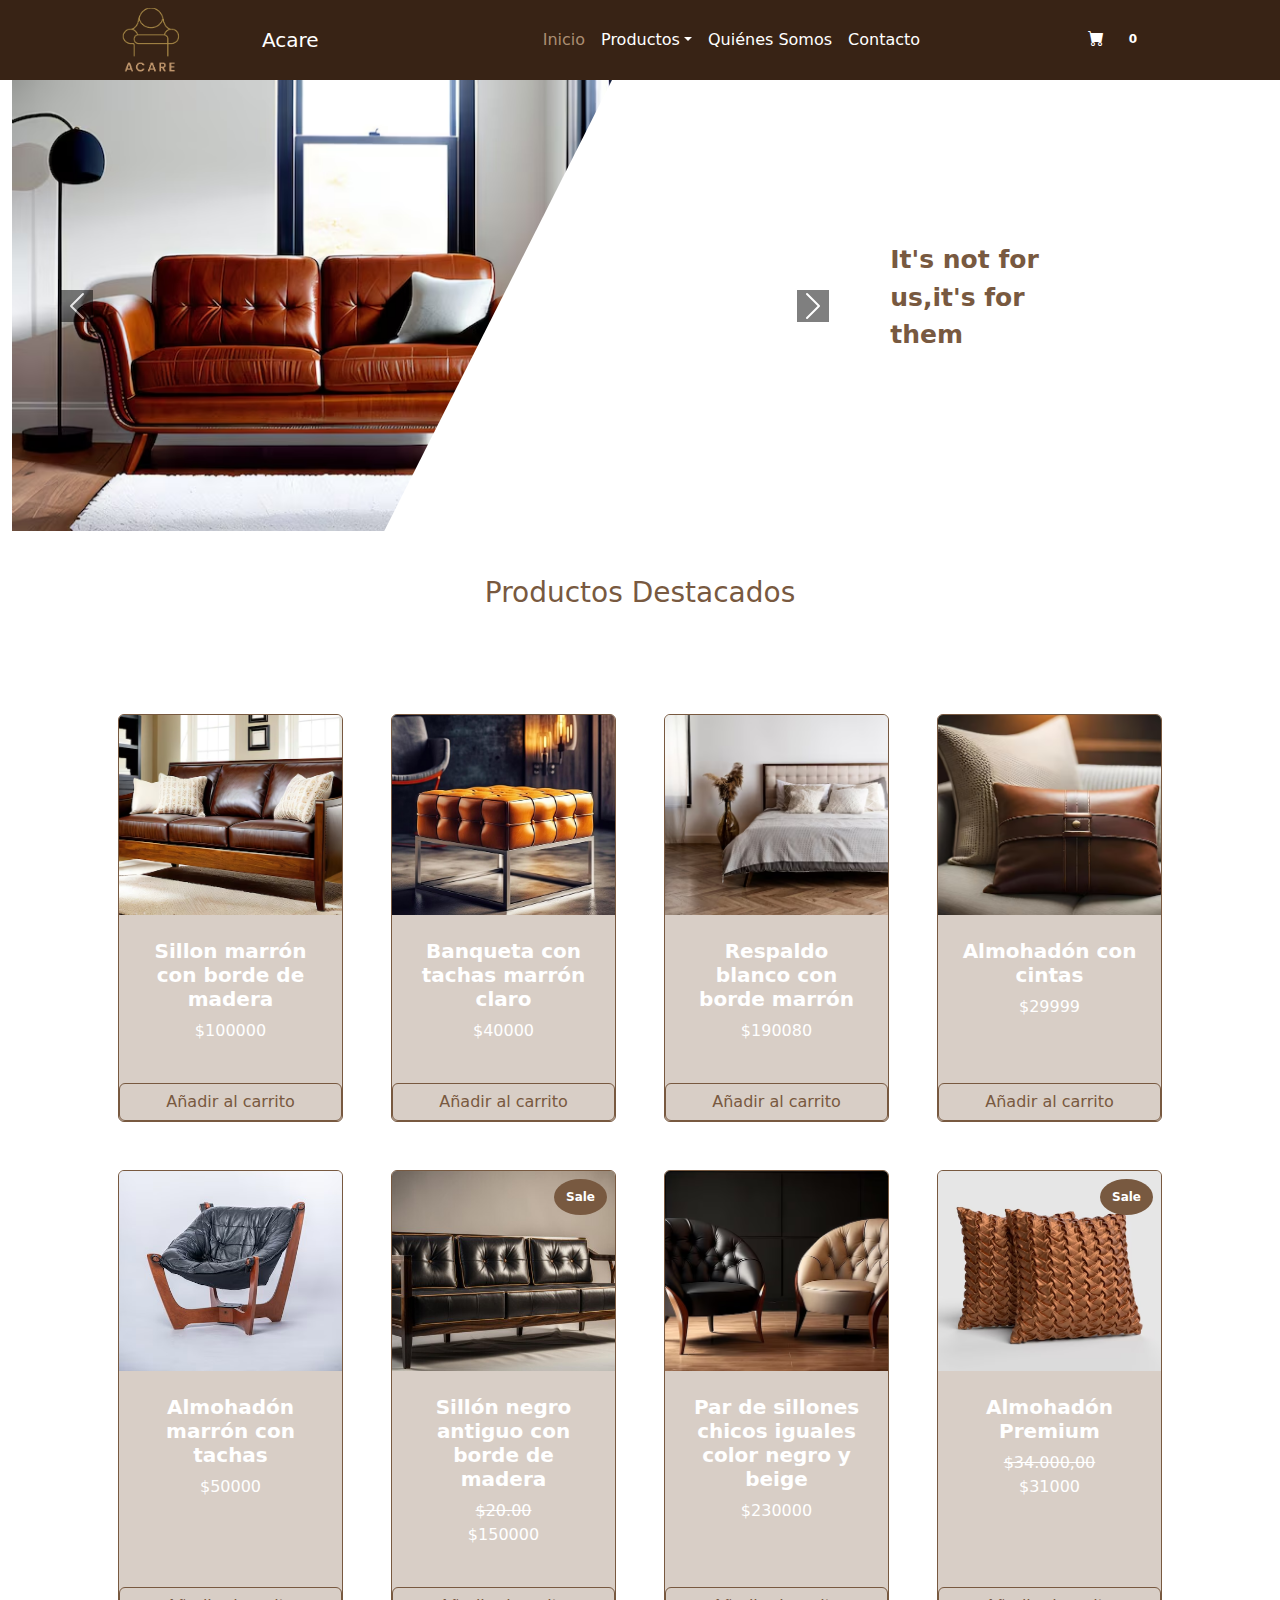
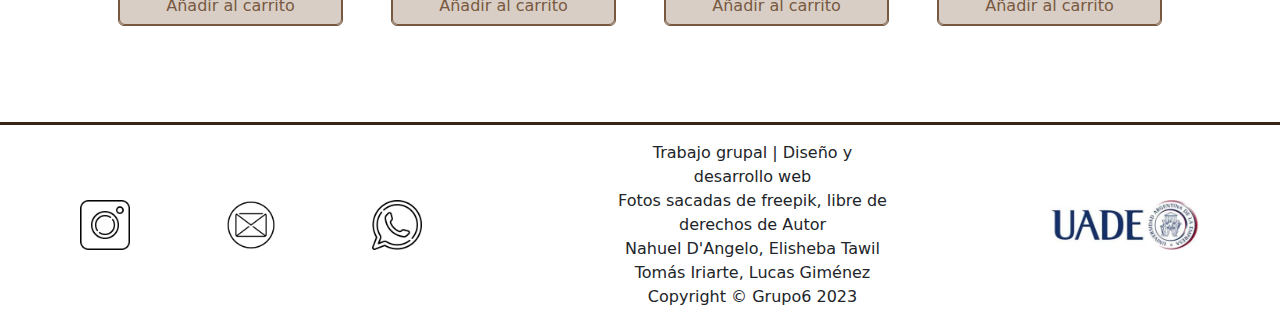
==== commit c2e94cb8: "Update index.html" ====
--- a/index.html
+++ b/index.html
@@ -228,7 +228,7 @@
                                         <h5 class="fw-bolder">Almohadón con cintas</h5>
                                         
                                         <!-- Product price-->
-                                        <p class="precio"> $29999 </p>
+                                        <p class="precio">$29999</p>
                                     </div>
                                 </div>
                                 <!-- Product actions-->
@@ -308,7 +308,7 @@
                                         
                                         <!-- Product price-->
                                         <span class="text-muted text-decoration-line-through">$34.000,00</span>
-                                        <p class="precio"> $31.000,00 </p>
+                                        <p class="precio">$31000</p>
                                     </div>
                                 </div>
                                 <!-- Product actions-->
@@ -324,7 +324,7 @@
             
             
             <section class="column1">
-                <a class="LogoC " href="mailto:sabuttawil@gmail.com" target="_blank">
+                <a class="LogoC " href="https://instagram.com/acare_muebles?igshid=OGQ5ZDc2ODk2ZA==" target="_blank">
                     <img src="img/instagram-logo.png" alt="iconoInstagram">
                 </a>
                 
